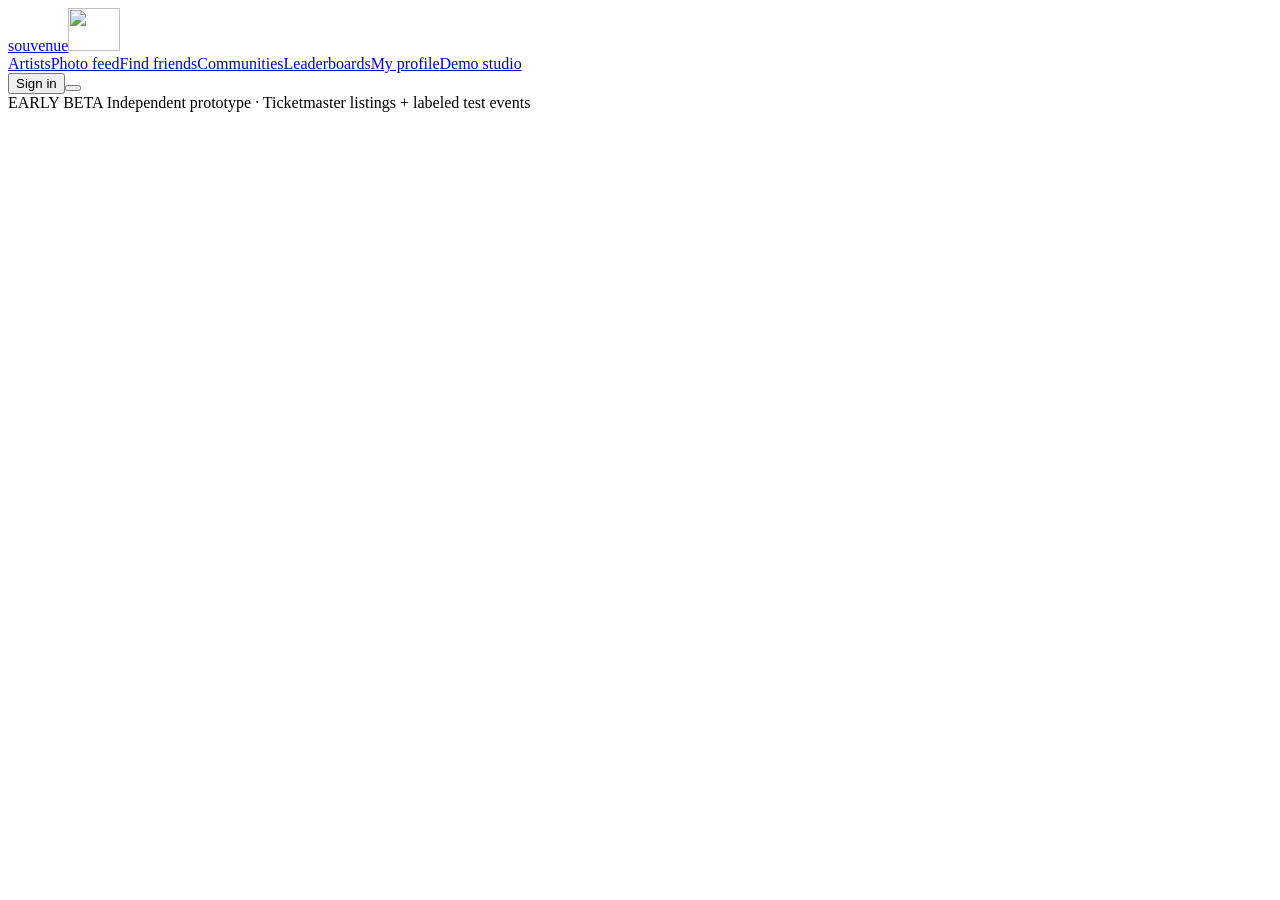
==== templates/index.html @ 307fadbe "Mobile menu, artist grid, clearer filter chips, CLAUDE.md" ====
<!doctype html><html lang="en"><head><meta charset="utf-8"><meta name="viewport" content="width=device-width,initial-scale=1"><title>Souvenue · Keep the night alive</title><link rel="stylesheet" href="/style.css"></head><body><header><a class="brand" href="/">souvenue<span><img class="souvenue-logo" src="/souvenue-wordmark-art.svg" alt="" aria-hidden="true" width="52" height="43"></span></a><nav id="site-nav" aria-label="Main"><a href="/artists">Artists</a><a href="/feed">Photo feed</a><a href="/friends">Find friends</a><a href="/communities">Communities</a><a href="/leaderboards">Leaderboards</a><a href="/profile">My profile</a><a href="/studio">Demo studio</a></nav><button id="account">Sign in</button><button class="menu-toggle" type="button" aria-expanded="false" aria-controls="site-nav" aria-label="Open menu"><span></span><span></span></button></header><div class="notice">EARLY BETA <span>Independent prototype · Ticketmaster listings + labeled test events</span></div><main id="app"></main><div id="toast" role="status"></div><dialog id="auth"><form id="authform"><button type="button" class="close" aria-label="Close">×</button><p class="eyebrow">YOUR NEXT GREAT NIGHT</p><h2>Make yourself at home.</h2><p>Sign in to share your night. If you arrived by NFC tap, your show’s chat unlocks automatically.</p><label>Display name<input name="name" required minlength="2" maxlength="40" autocomplete="username"></label><label>Password<input name="password" type="password" required minlength="8" autocomplete="current-password"></label><p id="autherror" role="alert"></p><button name="action" value="login">Sign in</button><button name="action" value="register" class="secondary">Create account</button><small>Local accounts only. Please use a new password you don’t use elsewhere.</small></form></dialog><script src="/app.js" defer></script></body></html>
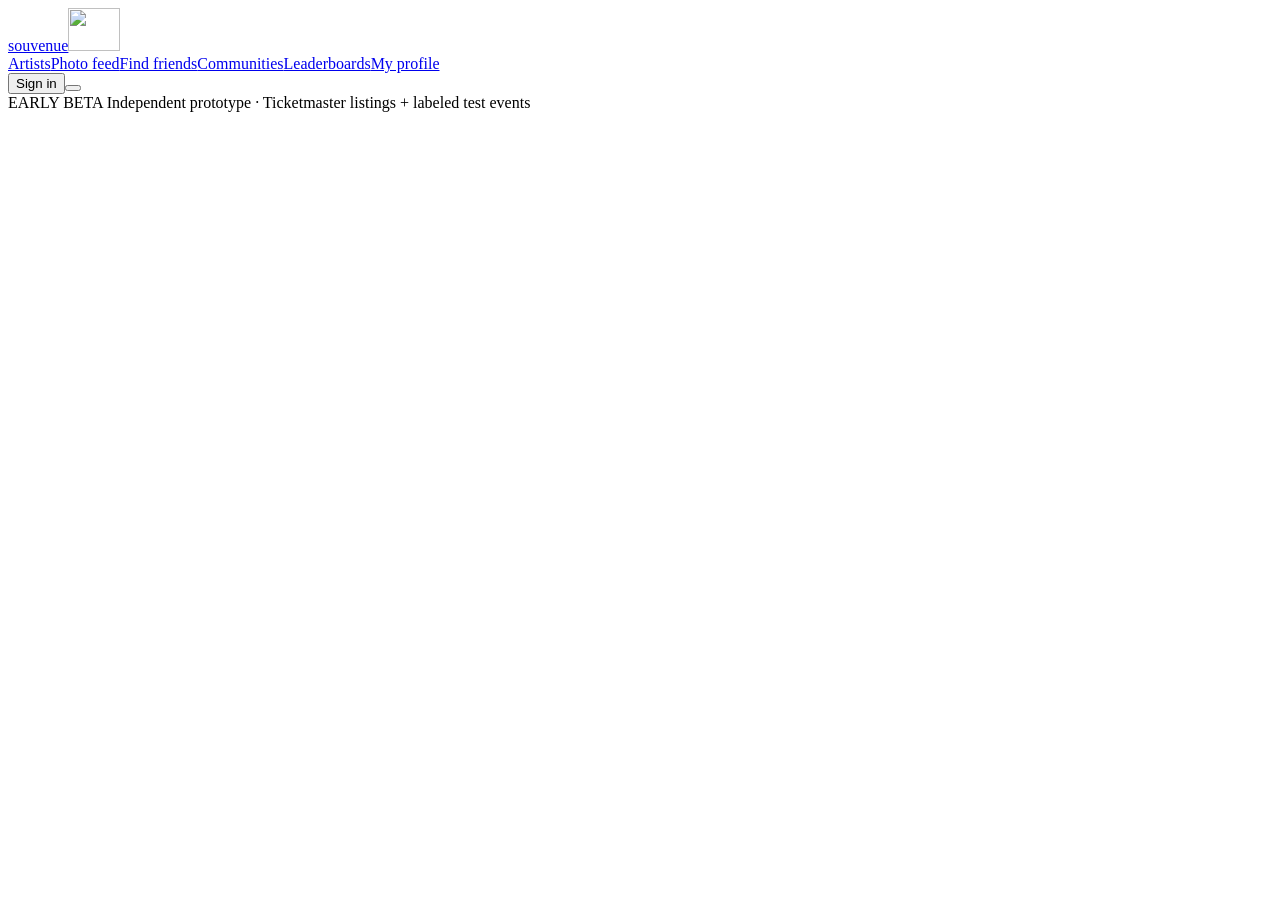
==== commit 280277ea: "Keep nav tabs visible at tablet widths; drop Demo studio from nav From 761-1050px the header tabs no" ====
--- a/templates/index.html
+++ b/templates/index.html
@@ -1 +1 @@
-<!doctype html><html lang="en"><head><meta charset="utf-8"><meta name="viewport" content="width=device-width,initial-scale=1"><title>Souvenue · Keep the night alive</title><link rel="stylesheet" href="/style.css"></head><body><header><a class="brand" href="/">souvenue<span><img class="souvenue-logo" src="/souvenue-wordmark-art.svg" alt="" aria-hidden="true" width="52" height="43"></span></a><nav id="site-nav" aria-label="Main"><a href="/artists">Artists</a><a href="/feed">Photo feed</a><a href="/friends">Find friends</a><a href="/communities">Communities</a><a href="/leaderboards">Leaderboards</a><a href="/profile">My profile</a><a href="/studio">Demo studio</a></nav><button id="account">Sign in</button><button class="menu-toggle" type="button" aria-expanded="false" aria-controls="site-nav" aria-label="Open menu"><span></span><span></span></button></header><div class="notice">EARLY BETA <span>Independent prototype · Ticketmaster listings + labeled test events</span></div><main id="app"></main><div id="toast" role="status"></div><dialog id="auth"><form id="authform"><button type="button" class="close" aria-label="Close">×</button><p class="eyebrow">YOUR NEXT GREAT NIGHT</p><h2>Make yourself at home.</h2><p>Sign in to share your night. If you arrived by NFC tap, your show’s chat unlocks automatically.</p><label>Display name<input name="name" required minlength="2" maxlength="40" autocomplete="username"></label><label>Password<input name="password" type="password" required minlength="8" autocomplete="current-password"></label><p id="autherror" role="alert"></p><button name="action" value="login">Sign in</button><button name="action" value="register" class="secondary">Create account</button><small>Local accounts only. Please use a new password you don’t use elsewhere.</small></form></dialog><script src="/app.js" defer></script></body></html>
+<!doctype html><html lang="en"><head><meta charset="utf-8"><meta name="viewport" content="width=device-width,initial-scale=1"><title>Souvenue · Keep the night alive</title><link rel="stylesheet" href="/style.css"></head><body><header><a class="brand" href="/">souvenue<span><img class="souvenue-logo" src="/souvenue-wordmark-art.svg" alt="" aria-hidden="true" width="52" height="43"></span></a><nav id="site-nav" aria-label="Main"><a href="/artists">Artists</a><a href="/feed">Photo feed</a><a href="/friends">Find friends</a><a href="/communities">Communities</a><a href="/leaderboards">Leaderboards</a><a href="/profile">My profile</a></nav><button id="account">Sign in</button><button class="menu-toggle" type="button" aria-expanded="false" aria-controls="site-nav" aria-label="Open menu"><span></span><span></span></button></header><div class="notice">EARLY BETA <span>Independent prototype · Ticketmaster listings + labeled test events</span></div><main id="app"></main><div id="toast" role="status"></div><dialog id="auth"><form id="authform"><button type="button" class="close" aria-label="Close">×</button><p class="eyebrow">YOUR NEXT GREAT NIGHT</p><h2>Make yourself at home.</h2><p>Sign in to share your night. If you arrived by NFC tap, your show’s chat unlocks automatically.</p><label>Display name<input name="name" required minlength="2" maxlength="40" autocomplete="username"></label><label>Password<input name="password" type="password" required minlength="8" autocomplete="current-password"></label><p id="autherror" role="alert"></p><button name="action" value="login">Sign in</button><button name="action" value="register" class="secondary">Create account</button><small>Local accounts only. Please use a new password you don’t use elsewhere.</small></form></dialog><script src="/app.js" defer></script></body></html>
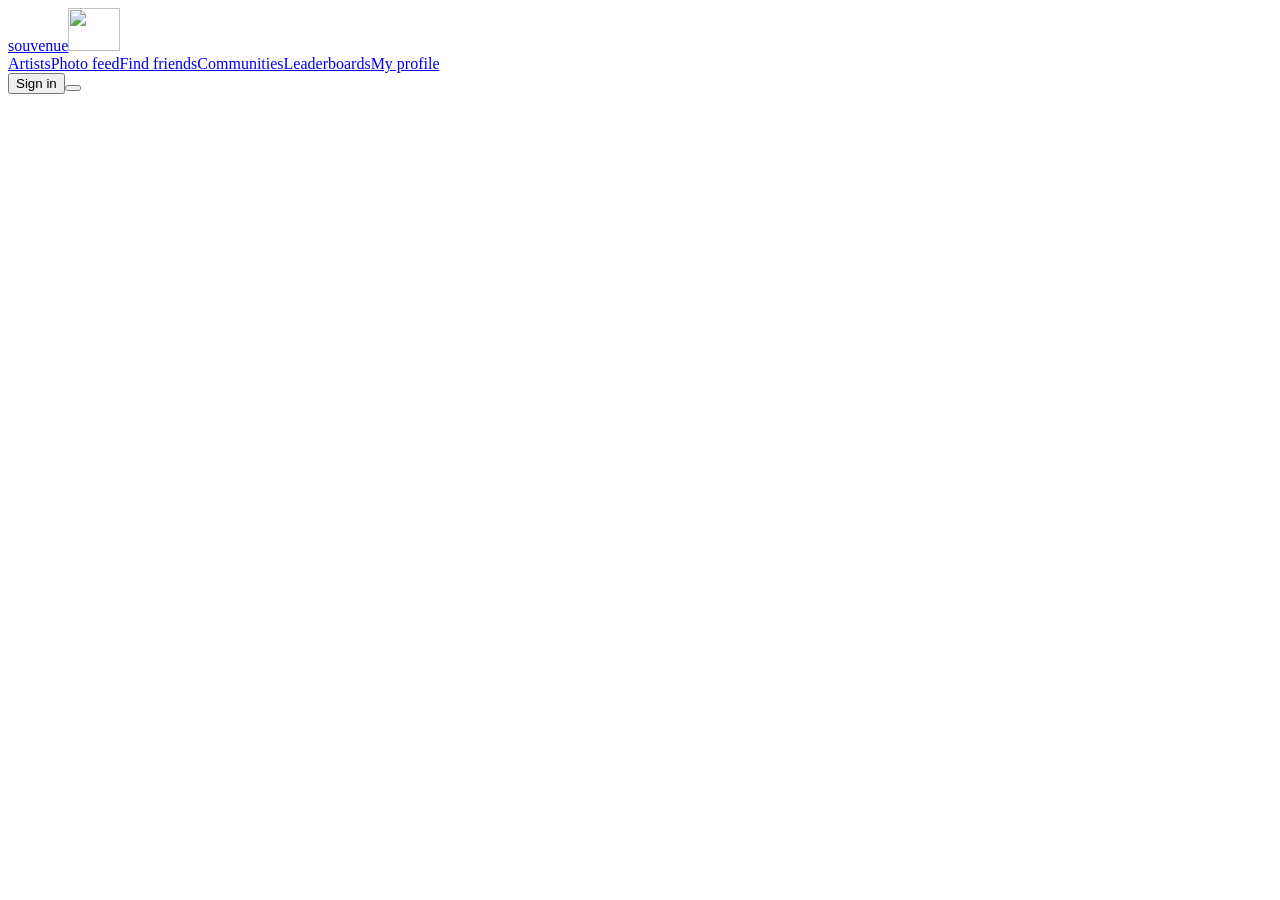
==== commit 47b4651c: "New fonts, one text scale, no eyebrow tags or beta banner - Bricolage Grotesque (bold) for headings " ====
--- a/templates/index.html
+++ b/templates/index.html
@@ -1 +1 @@
-<!doctype html><html lang="en"><head><meta charset="utf-8"><meta name="viewport" content="width=device-width,initial-scale=1"><title>Souvenue · Keep the night alive</title><link rel="stylesheet" href="/style.css"></head><body><header><a class="brand" href="/">souvenue<span><img class="souvenue-logo" src="/souvenue-wordmark-art.svg" alt="" aria-hidden="true" width="52" height="43"></span></a><nav id="site-nav" aria-label="Main"><a href="/artists">Artists</a><a href="/feed">Photo feed</a><a href="/friends">Find friends</a><a href="/communities">Communities</a><a href="/leaderboards">Leaderboards</a><a href="/profile">My profile</a></nav><button id="account">Sign in</button><button class="menu-toggle" type="button" aria-expanded="false" aria-controls="site-nav" aria-label="Open menu"><span></span><span></span></button></header><div class="notice">EARLY BETA <span>Independent prototype · Ticketmaster listings + labeled test events</span></div><main id="app"></main><div id="toast" role="status"></div><dialog id="auth"><form id="authform"><button type="button" class="close" aria-label="Close">×</button><p class="eyebrow">YOUR NEXT GREAT NIGHT</p><h2>Make yourself at home.</h2><p>Sign in to share your night. If you arrived by NFC tap, your show’s chat unlocks automatically.</p><label>Display name<input name="name" required minlength="2" maxlength="40" autocomplete="username"></label><label>Password<input name="password" type="password" required minlength="8" autocomplete="current-password"></label><p id="autherror" role="alert"></p><button name="action" value="login">Sign in</button><button name="action" value="register" class="secondary">Create account</button><small>Local accounts only. Please use a new password you don’t use elsewhere.</small></form></dialog><script src="/app.js" defer></script></body></html>
+<!doctype html><html lang="en"><head><meta charset="utf-8"><meta name="viewport" content="width=device-width,initial-scale=1"><title>Souvenue · Keep the night alive</title><link rel="preconnect" href="https://fonts.googleapis.com"><link rel="preconnect" href="https://fonts.gstatic.com" crossorigin><link rel="stylesheet" href="https://fonts.googleapis.com/css2?family=Bricolage+Grotesque:opsz,wght@12..96,600..800&family=Hanken+Grotesk:wght@400..700&display=swap"><link rel="stylesheet" href="/style.css"></head><body><script>if(location.pathname==='/')document.body.classList.add('souvenue-home')</script><header><a class="brand" href="/">souvenue<span><img class="souvenue-logo" src="/souvenue-wordmark-art.svg" alt="" aria-hidden="true" width="52" height="43"></span></a><nav id="site-nav" aria-label="Main"><a href="/artists">Artists</a><a href="/feed">Photo feed</a><a href="/friends">Find friends</a><a href="/communities">Communities</a><a href="/leaderboards">Leaderboards</a><a href="/profile">My profile</a></nav><button id="account">Sign in</button><script>try{const n=localStorage.getItem('souvenue-account');if(n)document.querySelector('#account').textContent=n+' · Sign out'}catch(e){}</script><button class="menu-toggle" type="button" aria-expanded="false" aria-controls="site-nav" aria-label="Open menu"><span></span><span></span></button></header><main id="app"></main><div id="toast" role="status"></div><dialog id="auth"><form id="authform"><button type="button" class="close" aria-label="Close">×</button><h2>Make yourself at home.</h2><p>Sign in to share your night. If you arrived by NFC tap, your show’s chat unlocks automatically.</p><label>Display name<input name="name" required minlength="2" maxlength="40" autocomplete="username"></label><label>Password<input name="password" type="password" required minlength="8" autocomplete="current-password"></label><p id="autherror" role="alert"></p><button name="action" value="login">Sign in</button><button name="action" value="register" class="secondary">Create account</button><small>Local accounts only. Please use a new password you don’t use elsewhere.</small></form></dialog><script src="/app.js" defer></script></body></html>
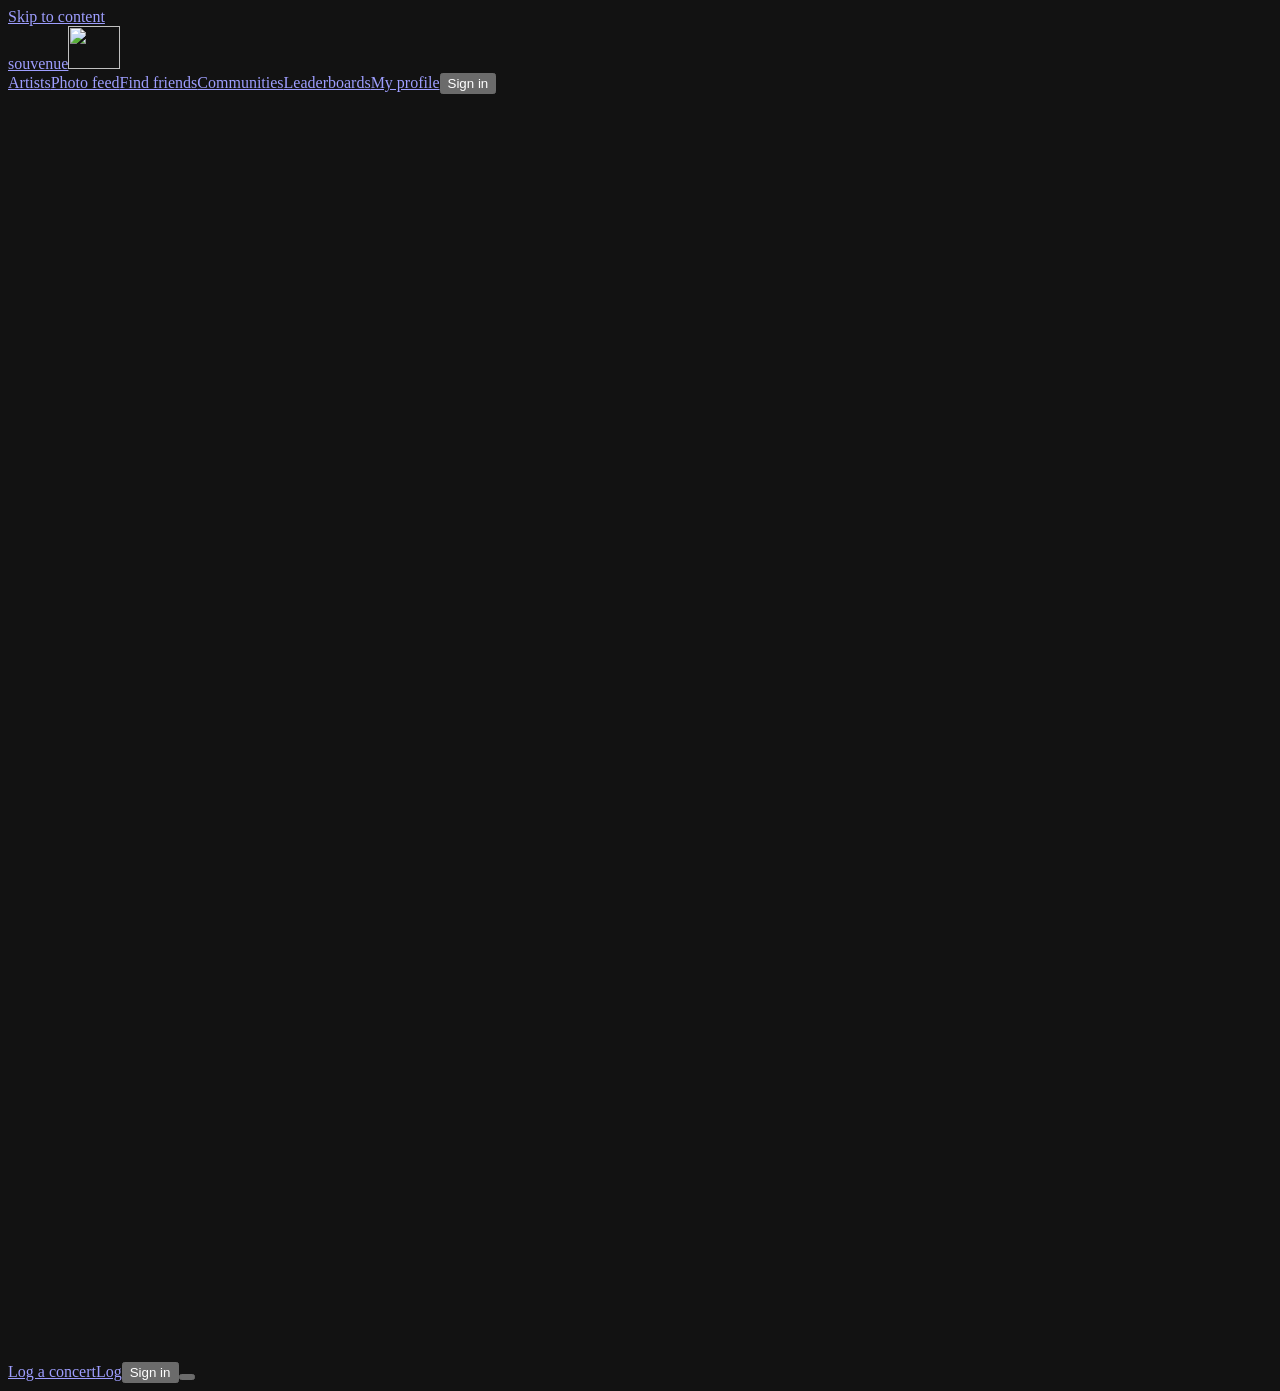
==== commit d24d20d3: "Design polish: two-choice log page with floating shows, softer buttons, stage lights - Log page: cho" ====
--- a/templates/index.html
+++ b/templates/index.html
@@ -1 +1 @@
-<!doctype html><html lang="en"><head><meta charset="utf-8"><meta name="viewport" content="width=device-width,initial-scale=1"><title>Souvenue · Keep the night alive</title><link rel="preconnect" href="https://fonts.googleapis.com"><link rel="preconnect" href="https://fonts.gstatic.com" crossorigin><link rel="stylesheet" href="https://fonts.googleapis.com/css2?family=Bricolage+Grotesque:opsz,wght@12..96,600..800&family=Hanken+Grotesk:wght@400..700&display=swap"><link rel="stylesheet" href="/style.css"></head><body><script>if(location.pathname==='/')document.body.classList.add('souvenue-home')</script><header><a class="brand" href="/">souvenue<span><img class="souvenue-logo" src="/souvenue-wordmark-art.svg" alt="" aria-hidden="true" width="52" height="43"></span></a><nav id="site-nav" aria-label="Main"><a href="/artists">Artists</a><a href="/feed">Photo feed</a><a href="/friends">Find friends</a><a href="/communities">Communities</a><a href="/leaderboards">Leaderboards</a><a href="/profile">My profile</a></nav><button id="account">Sign in</button><script>try{const n=localStorage.getItem('souvenue-account');if(n)document.querySelector('#account').textContent=n+' · Sign out'}catch(e){}</script><button class="menu-toggle" type="button" aria-expanded="false" aria-controls="site-nav" aria-label="Open menu"><span></span><span></span></button></header><main id="app"></main><div id="toast" role="status"></div><dialog id="auth"><form id="authform"><button type="button" class="close" aria-label="Close">×</button><h2>Make yourself at home.</h2><p>Sign in to share your night. If you arrived by NFC tap, your show’s chat unlocks automatically.</p><label>Display name<input name="name" required minlength="2" maxlength="40" autocomplete="username"></label><label>Password<input name="password" type="password" required minlength="8" autocomplete="current-password"></label><p id="autherror" role="alert"></p><button name="action" value="login">Sign in</button><button name="action" value="register" class="secondary">Create account</button><small>Local accounts only. Please use a new password you don’t use elsewhere.</small></form></dialog><script src="/app.js" defer></script></body></html>
+<!doctype html><html lang="en"><head><meta charset="utf-8"><meta name="viewport" content="width=device-width,initial-scale=1,viewport-fit=cover"><meta name="theme-color" content="#080b18"><meta name="color-scheme" content="dark"><title>Souvenue · Keep the night alive</title><link rel="preconnect" href="https://fonts.googleapis.com"><link rel="preconnect" href="https://fonts.gstatic.com" crossorigin><link rel="stylesheet" href="https://fonts.googleapis.com/css2?family=Bricolage+Grotesque:opsz,wght@12..96,400..800&family=Hanken+Grotesk:wght@500&display=swap"><link rel="stylesheet" href="/style.css"></head><body><a class="skip-link" href="#app">Skip to content</a><script>if(location.pathname==='/')document.body.classList.add('souvenue-home')</script><header><a class="brand" href="/" translate="no">souvenue<span translate="no"><img class="souvenue-logo" src="/souvenue-logo-header.png" alt="" aria-hidden="true" width="52" height="43"></span></a><nav id="site-nav" aria-label="Main"><a href="/artists">Artists</a><a href="/feed">Photo feed</a><a href="/friends">Find friends</a><a href="/communities">Communities</a><a href="/leaderboards">Leaderboards</a><a href="/profile">My profile</a><button type="button" class="nav-account">Sign in</button></nav><a class="log-cta" href="/log" aria-label="Log a concert"><svg viewBox="0 0 24 24" aria-hidden="true"><path d="M12 5v14M5 12h14"/></svg><span class="log-cta-long">Log a concert</span><span class="log-cta-short">Log</span></a><button id="account">Sign in</button><script>try{const n=localStorage.getItem('souvenue-account');if(n){const b=document.querySelector('#account'),x=document.createElement('span');x.className='account-name';x.textContent=n+' · ';b.replaceChildren(x,'Sign out');b.setAttribute('aria-label',n+', sign out');document.querySelector('.nav-account').textContent='Sign out'}}catch(e){}</script><button class="menu-toggle" type="button" aria-expanded="false" aria-controls="site-nav" aria-label="Open menu"><span></span><span></span></button></header><main id="app" tabindex="-1"></main><div id="toast" role="status"></div><dialog id="auth"><form id="authform"><button type="button" class="close" aria-label="Close"><svg class="icon-close" viewBox="0 0 24 24" aria-hidden="true"><path d="M6 6l12 12M18 6L6 18"/></svg></button><h2>Make yourself at home.</h2><p>Sign in to share your night. If you arrived by NFC tap, your show’s chat unlocks automatically.</p><label>Display name<input name="name" required minlength="2" maxlength="40" autocomplete="username"></label><label>Password<input name="password" type="password" required minlength="8" autocomplete="current-password"></label><p id="autherror" role="alert"></p><button name="action" value="login">Sign in</button><button name="action" value="register" class="secondary">Create account</button><small>Local accounts only. Please use a new password you don’t use elsewhere.</small></form></dialog><script src="/app.js" defer></script></body></html>
